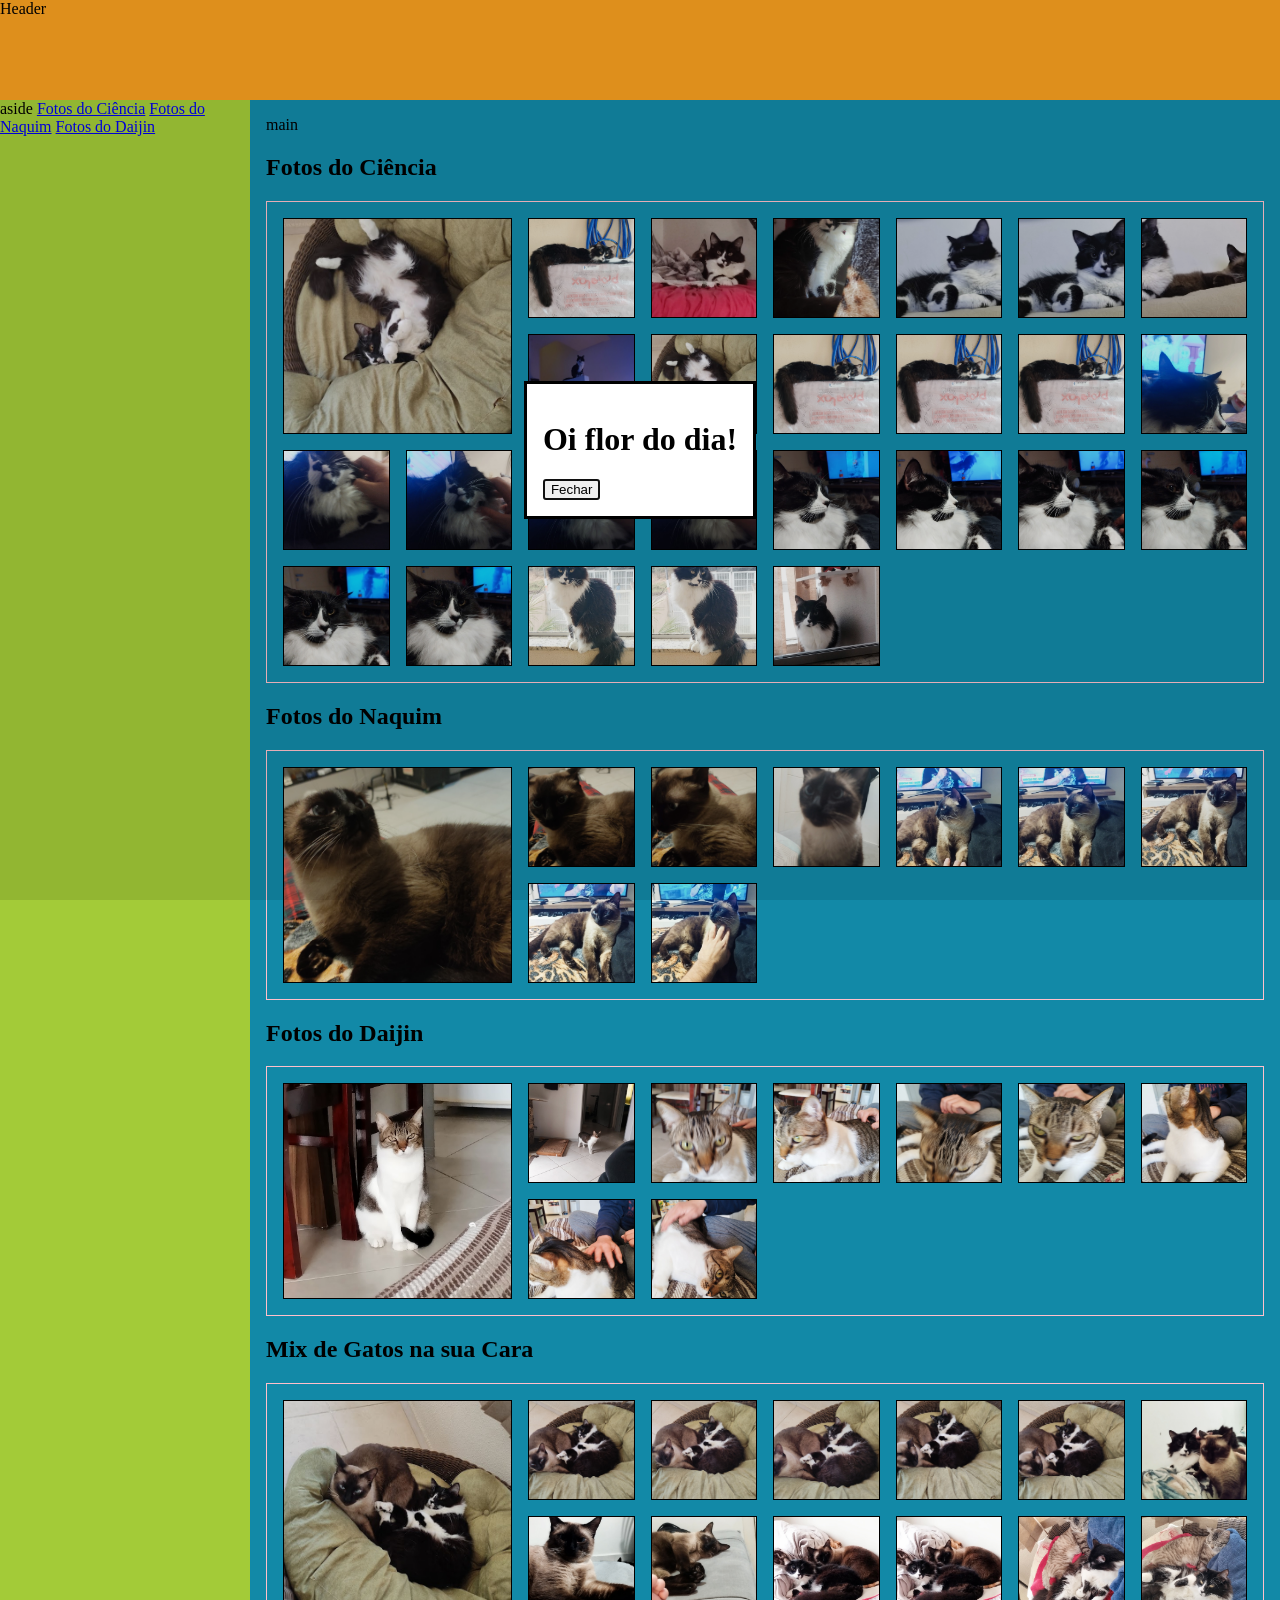
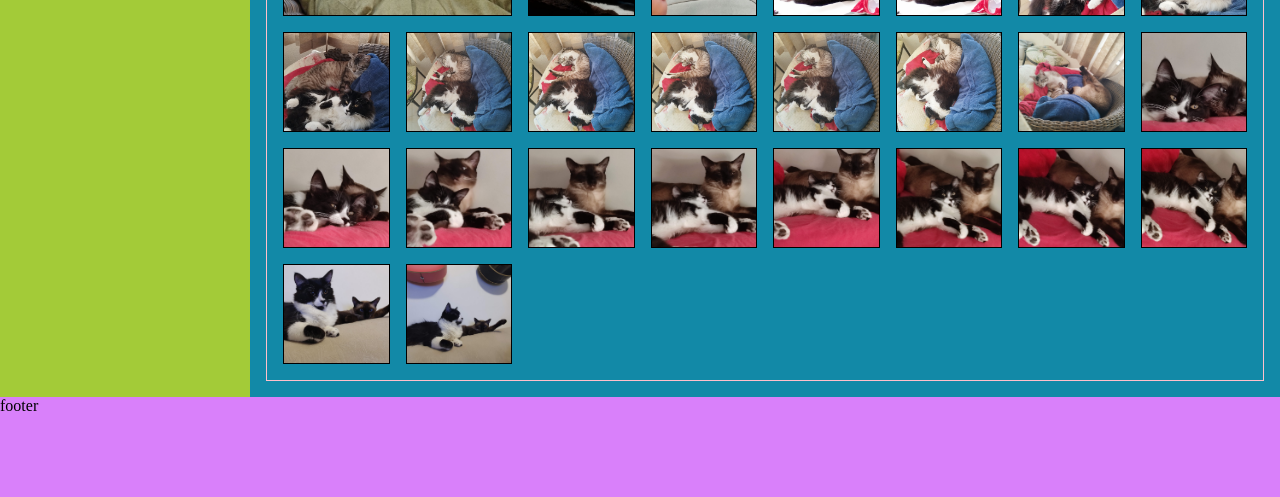
==== tri3-trab-003/index.html @ 1727a8e8 "..." ====
<!DOCTYPE html>
<html lang="en">

<head>
  <meta charset="UTF-8">
  <meta name="viewport" content="width=device-width, initial-scale=1.0">
  <title>Responsive GRID</title>
  <link rel="stylesheet" href="main.css">
  <link rel="stylesheet" href="responsive-grid.css">
  <script defer src="main.js" defer></script>
</head>

<body>
  <header></header>
  <aside>
    <a href="#ciencia">Fotos do Ciência</a>
    <a href="#naquim">Fotos do Naquim</a>
    <a href="#daijin">Fotos do Daijin</a>
  </aside>
  <main>
    <h2>Fotos do Ciência</h2>
    <a name="ciencia"></a>
    <div class="gallery" data-folder="ciencia" data-total="26"></div>

    <h2>Fotos do Naquim</h2>
    <a name="naquim"></a>
    <div class="gallery" data-folder="nanquim" data-total="9"></div>

    <h2>Fotos do Daijin</h2>
    <a name="daijin"></a>
    <div class="gallery" data-folder="cazo" data-total="9"></div>

    <h2>Mix de Gatos na sua Cara</h2>
    <a name="daijin"></a>
    <div class="gallery" data-folder="mix" data-total="31"></div>
  </main>
  <footer></footer>

  <dialog class="gallery-image-modal">
    <h1>Oi flor do dia!</h1>
    <button class="bt-close">Fechar</button>
  </dialog>
</body>

</html>
---- tri3-trab-003/main.css ----
* {
  box-sizing: border-box;
}

html {
  scroll-behavior: smooth;
}

body {
  margin: 0;
  border: 0;
}

header {
  min-width: 100px;
  min-height: 100px;
  background-color: #F79F1F;

  &::before {
    content: "Header"
  }
}

aside {
  min-width: 100px;
  min-height: 100px;
  background-color: #A3CB38;
  
  &::before {
    content: "aside"
  }
}

main {
  min-width: 100px;
  min-height: 100px;
  background-color: #1289A7;
  padding: 1rem;
  
  &::before {
    content: "main"
  }
}

footer {
  min-width: 100px;
  min-height: 100px;
  background-color: #D980FA;
  
  &::before {
    content: "footer"
  }
}
---- tri3-trab-003/responsive-grid.css ----
header {
  grid-area: header;
}

aside {
  grid-area: aside;
}

main {
  grid-area: content;
}

footer {
  grid-area: footer;
}

body {
  display: grid;
  grid-template-columns: 250px 1fr;
  grid-template-rows: 100px 1fr 100px;
  grid-template-areas: "header header" "aside  content" "footer footer";
  min-height: 100vh;
  margin: 0;
  border: 0;
}

main .gallery {
  border: 1px solid pink;
  padding: 1rem;
  display: grid;
  gap: 1rem;
  grid-template-columns: repeat(auto-fill, minmax(100px, 1fr));
  grid-auto-rows: 100px;
}

main .gallery > div {
  border: 1px solid #000;
  height: 100%;
  position: relative;
  overflow: hidden;
  transition: ease-in-out .3s;
}

main .gallery > div:hover {
  transform: scale(1.5);
  z-index: 99;
  box-shadow: 0 0 10px 5px rgba(0, 0, 0, 0.5);
  cursor: pointer;
  border-radius: 50%;
}

main .gallery > div:first-child {
  /* grid-column-start: 1;
  grid-column-end: 3;

  grid-row-start: 1;
  grid-row-end: 3; */

  /* grid-column: span 2;
  grid-row: span 2; */

  /* grid-area: 1 / 1 / 3 / 3; */

  grid-area: span 2 / span 2;
}
main .gallery > div img {
  width: 100%;
  height: 100%;
  object-fit: cover;
}

@media screen and (max-width: 600px) {
  body {
    grid-template-columns: 1fr;
    grid-template-rows: 100px 100px 1fr 100px;
    grid-template-areas: "header" "aside" "content" "footer";
  }
}
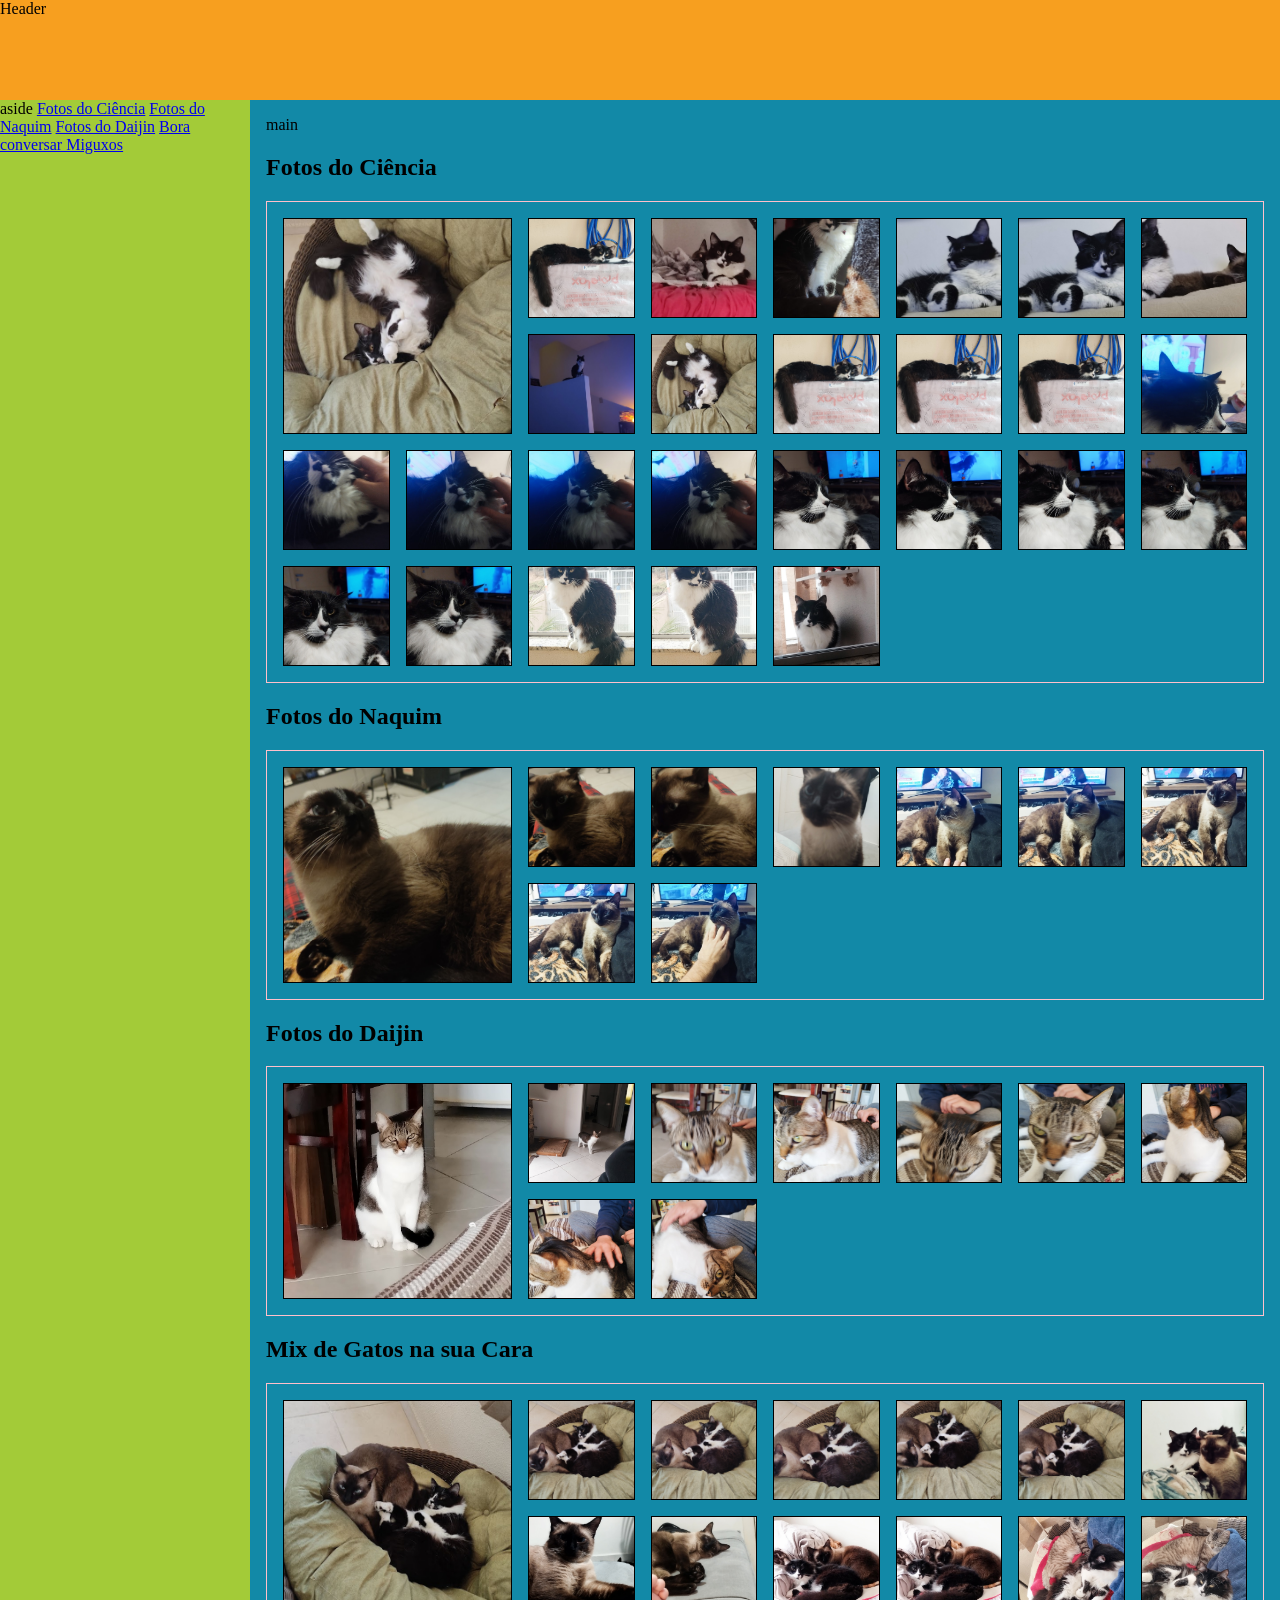
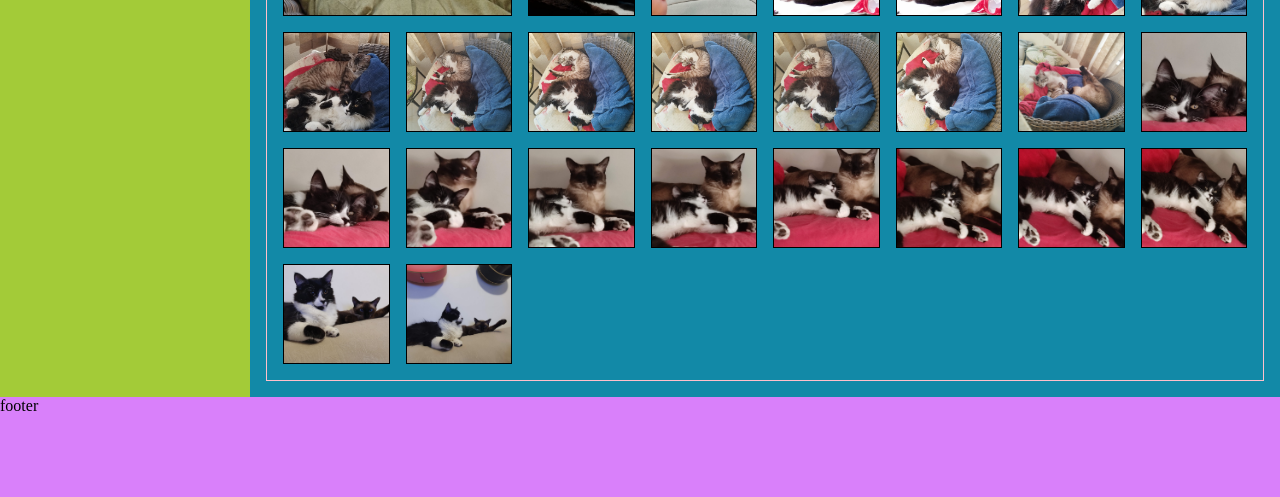
==== commit 78fefd70: "..." ====
--- a/tri3-trab-003/index.html
+++ b/tri3-trab-003/index.html
@@ -16,6 +16,7 @@
     <a href="#ciencia">Fotos do Ciência</a>
     <a href="#naquim">Fotos do Naquim</a>
     <a href="#daijin">Fotos do Daijin</a>
+    <a href="chatogpt.html">Bora conversar Miguxos</a>
   </aside>
   <main>
     <h2>Fotos do Ciência</h2>
@@ -37,8 +38,8 @@
   <footer></footer>
 
   <dialog class="gallery-image-modal">
-    <h1>Oi flor do dia!</h1>
-    <button class="bt-close">Fechar</button>
+    <div class="content"></div>
+    <button class="bt-close"></button>
   </dialog>
 </body>
 
--- a/tri3-trab-003/main.css
+++ b/tri3-trab-003/main.css
@@ -50,4 +50,5 @@
   &::before {
     content: "footer"
   }
-}+}
+
--- a/tri3-trab-003/responsive-grid.css
+++ b/tri3-trab-003/responsive-grid.css
@@ -69,6 +69,43 @@
   object-fit: cover;
 }
 
+.gallery-image-modal {
+  border-radius: 5px;
+  border: 1px solid black;
+  min-height: 250px;
+  min-width: 500px;
+  position: fixed;
+  overflow: unset;
+}
+
+.gallery-image-modal::backdrop {
+  background-color: rgba(0, 0, 0, 0.8);
+  backdrop-filter: blur(2px);
+}
+
+.gallery-image-modal .bt-close {
+  --size: 3rem;
+  --translate: calc(var(--size) / 3 * -1);
+  height: var(--size);
+  width: var(--size);
+  border-radius: 50%;
+  color: transparent;
+  position: absolute;
+  right: var(--translate);
+  top: var(--translate);
+}
+
+.gallery-image-modal .bt-close::after {
+  content: "❌";
+  color: red;
+  font-size: calc(var(--size) / 2);
+  border: 1px solid red;
+}
+
+.gallery-image-modal .content img {
+  max-height: 90vh;
+}
+
 @media screen and (max-width: 600px) {
   body {
     grid-template-columns: 1fr;
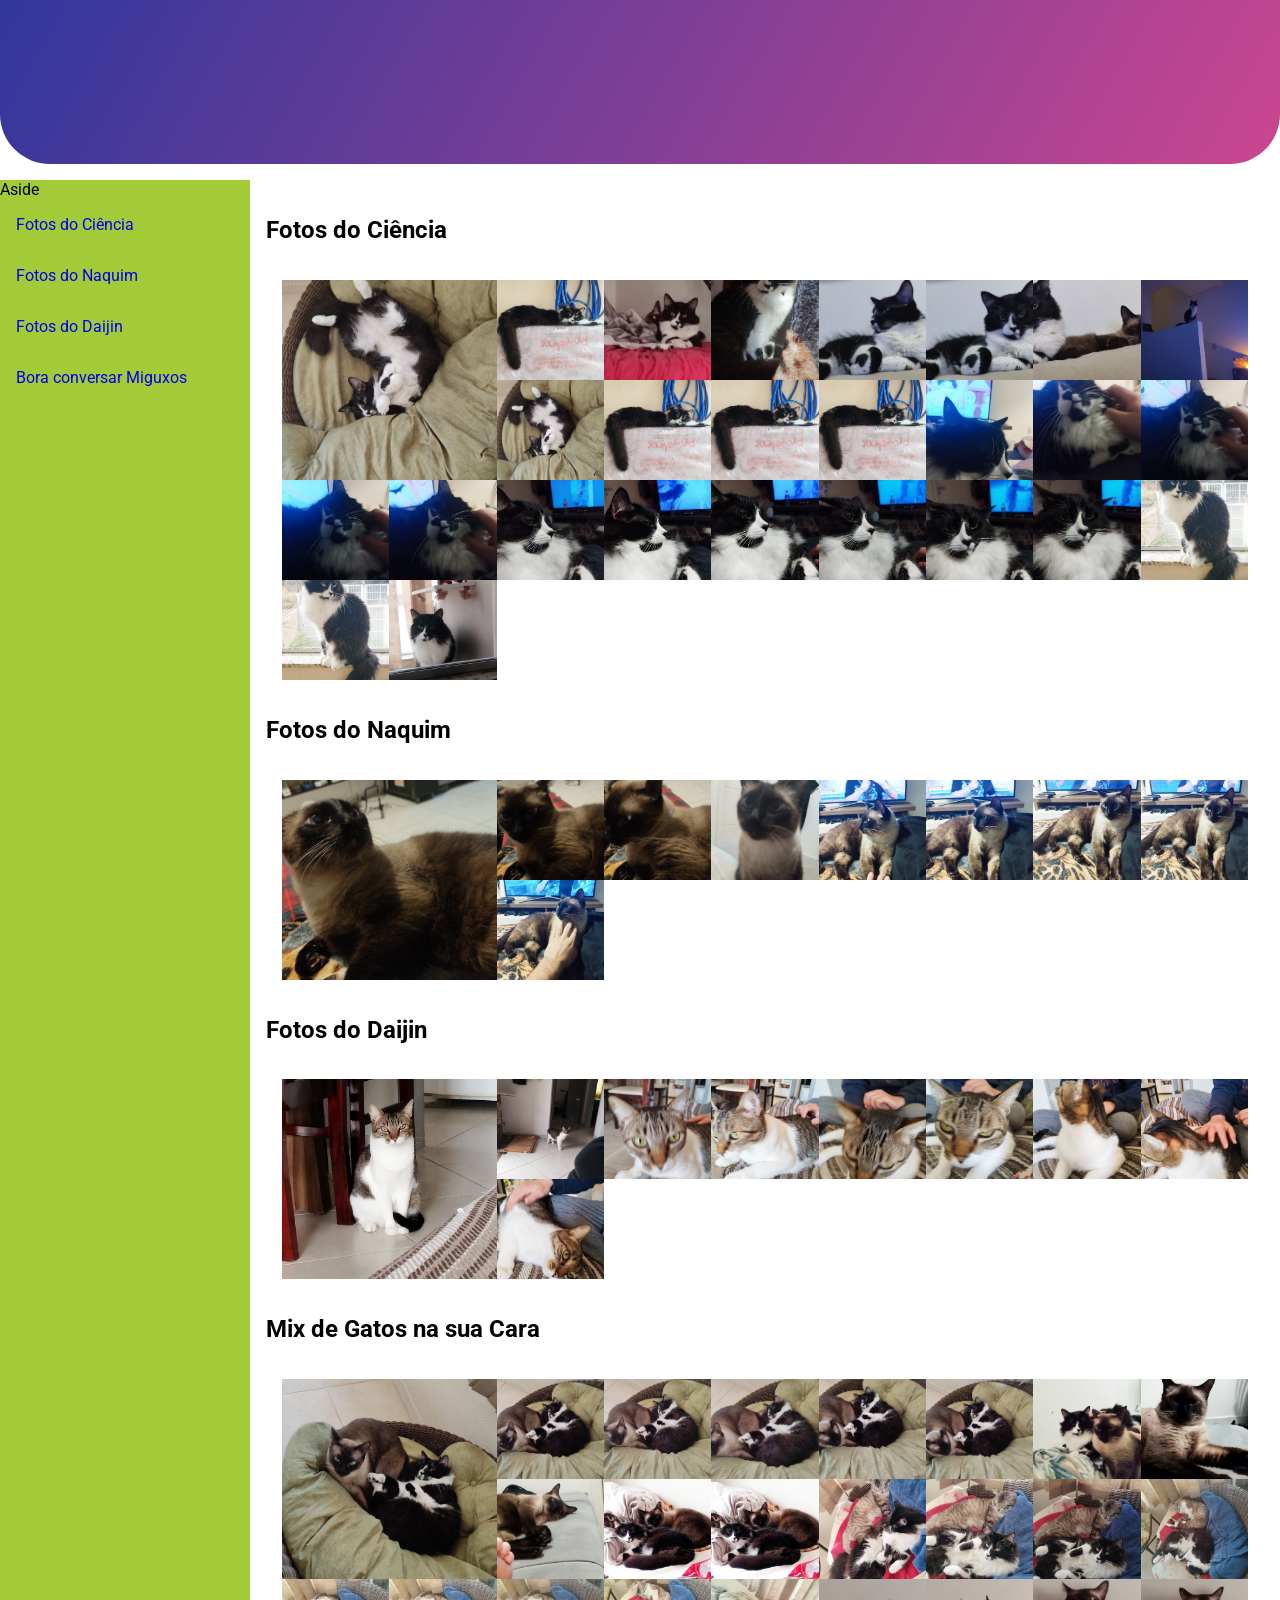
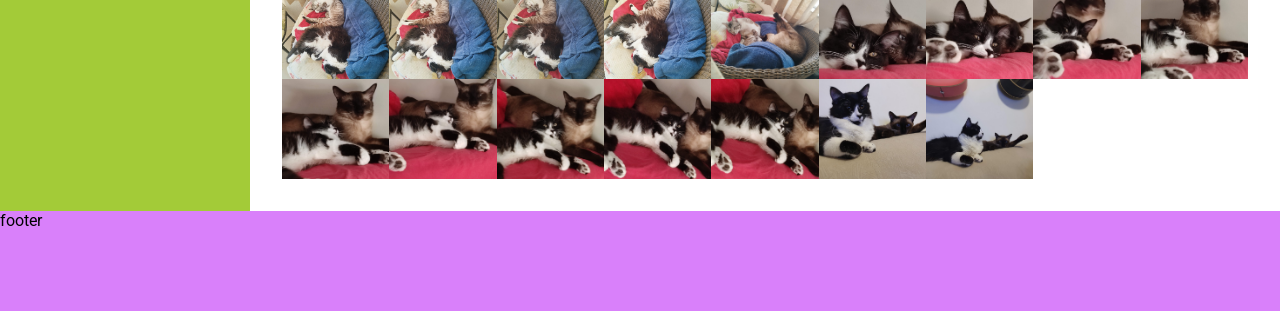
==== commit 37c595e1: "..." ====
--- a/tri3-trab-003/index.html
+++ b/tri3-trab-003/index.html
@@ -7,6 +7,7 @@
   <title>Responsive GRID</title>
   <link rel="stylesheet" href="main.css">
   <link rel="stylesheet" href="responsive-grid.css">
+  <link rel="stylesheet" href="varela-theme.css">
   <script defer src="main.js" defer></script>
 </head>
 
--- a/tri3-trab-003/main.css
+++ b/tri3-trab-003/main.css
@@ -27,7 +27,7 @@
   background-color: #A3CB38;
   
   &::before {
-    content: "aside"
+    content: "Aside"
   }
 }
 
--- a/tri3-trab-003/responsive-grid.css
+++ b/tri3-trab-003/responsive-grid.css
@@ -4,6 +4,18 @@
 
 aside {
   grid-area: aside;
+}
+
+aside a {
+  display: block;
+  text-decoration: none;
+  padding: 1rem;
+}
+
+aside a:hover {
+  background-color: rgba(255, 255, 255, .5);
+  background-image: url(https://t3.ftcdn.net/jpg/04/03/02/92/360_F_403029269_KCrGHt5AdtV7GSD2KeP8Wk2PYIbVKlNU.jpg);
+  background-size: cover;
 }
 
 main {
@@ -17,7 +29,7 @@
 body {
   display: grid;
   grid-template-columns: 250px 1fr;
-  grid-template-rows: 100px 1fr 100px;
+  grid-template-rows: 20vh 1fr 100px;
   grid-template-areas: "header header" "aside  content" "footer footer";
   min-height: 100vh;
   margin: 0;
--- a/tri3-trab-003/varela-theme.css
+++ b/tri3-trab-003/varela-theme.css
@@ -0,0 +1,33 @@
+@import url('https://fonts.googleapis.com/css2?family=Roboto:ital,wght@0,100;0,300;0,400;0,500;0,700;0,900;1,100;1,300;1,400;1,500;1,700;1,900&display=swap');
+
+* {
+  font-family: 'Roboto', sans-serif;
+}
+
+header {
+  background-image: linear-gradient(120deg, #31379C, #CA4690);
+  border-radius: 0 0 50px 50px;
+  margin-bottom: 1rem;
+
+  &::before {
+    content: ""
+  }
+}
+
+main {
+  background-color: transparent;
+
+  &::before {
+    content: ""
+  }
+}
+
+main .gallery {
+  border: none;
+  gap: 0
+}
+
+main .gallery > div {
+  border: none;
+  transition: .15s;
+}
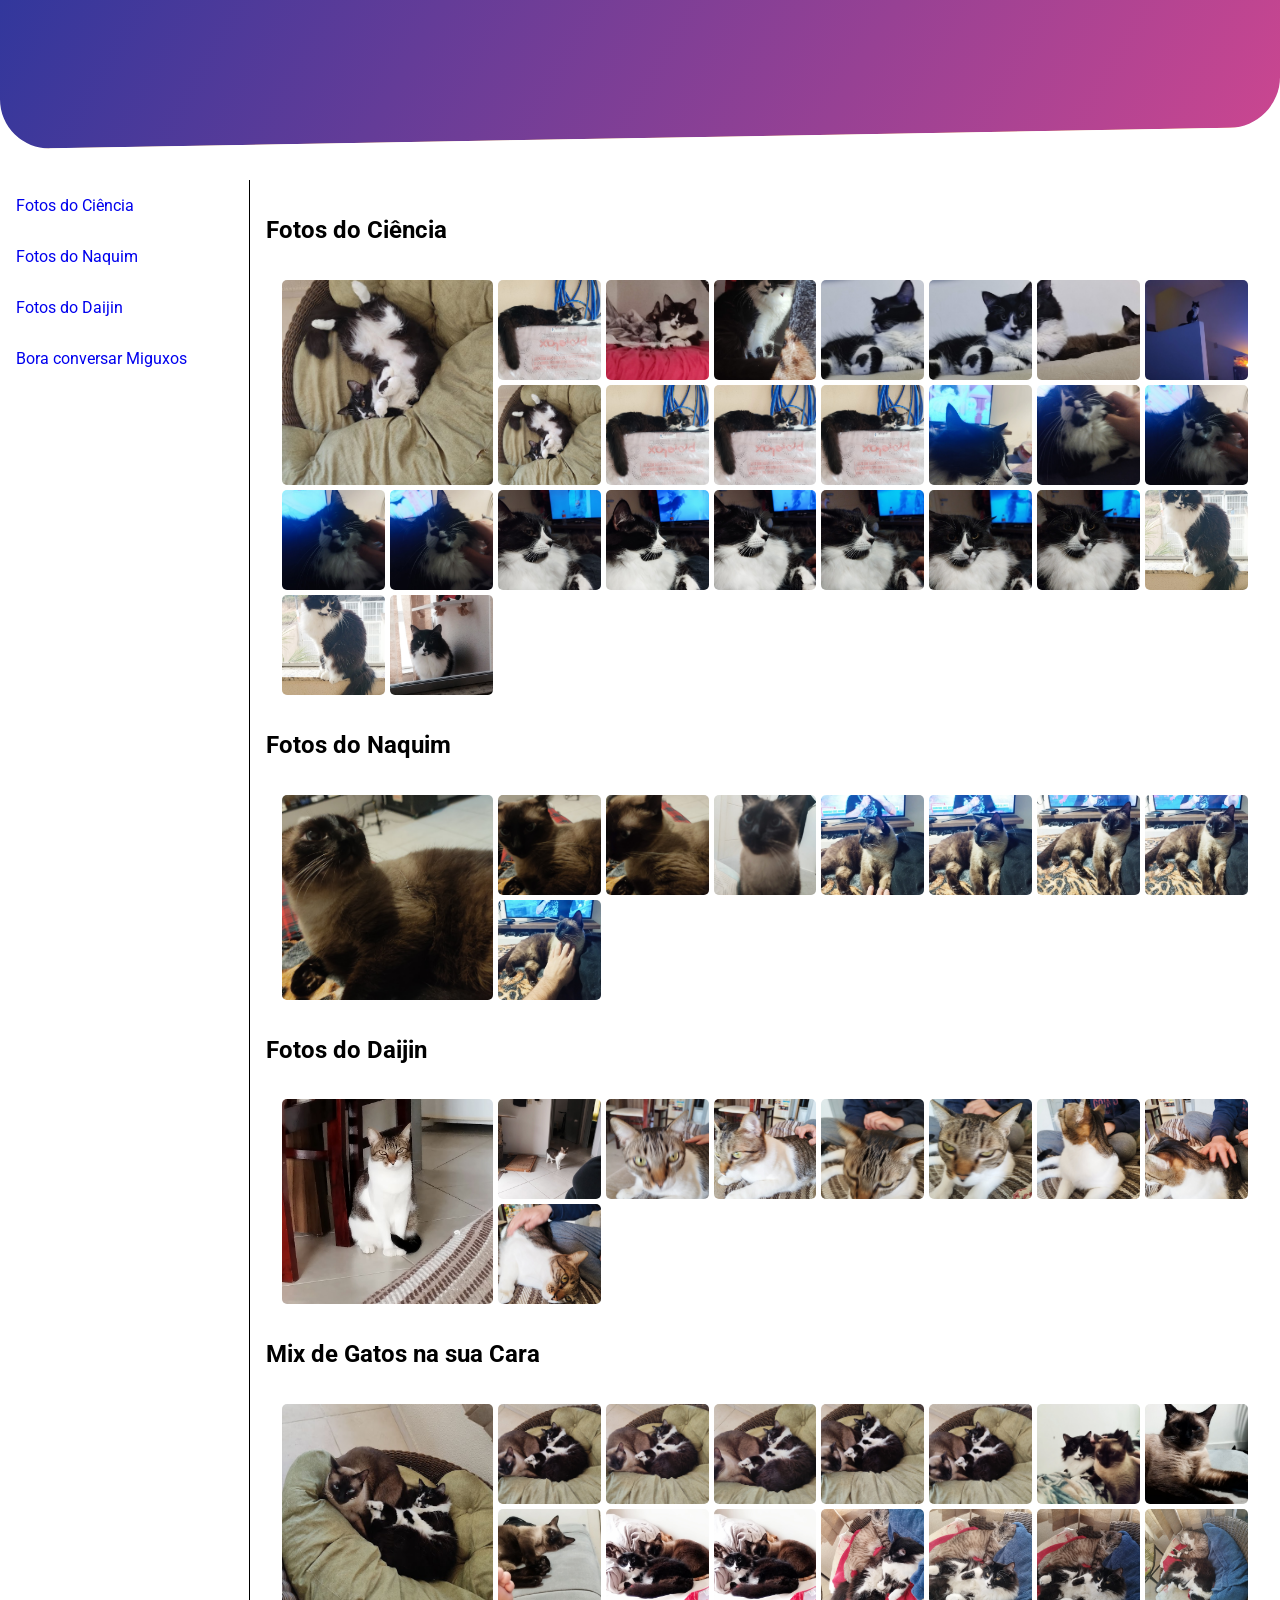
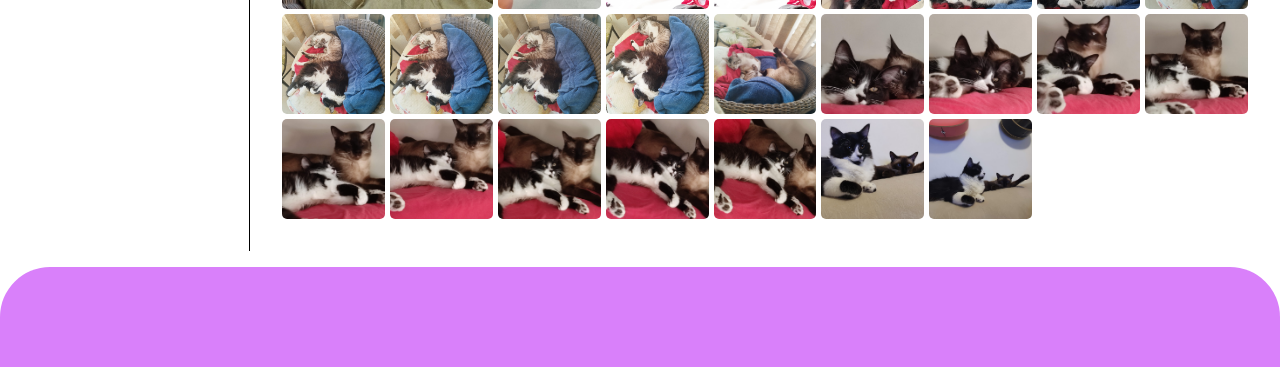
==== commit dcaaa2ed: "..." ====
--- a/tri3-trab-003/index.html
+++ b/tri3-trab-003/index.html
@@ -14,10 +14,12 @@
 <body>
   <header></header>
   <aside>
-    <a href="#ciencia">Fotos do Ciência</a>
-    <a href="#naquim">Fotos do Naquim</a>
-    <a href="#daijin">Fotos do Daijin</a>
-    <a href="chatogpt.html">Bora conversar Miguxos</a>
+    <div>
+      <a href="#ciencia">Fotos do Ciência</a>
+      <a href="#naquim">Fotos do Naquim</a>
+      <a href="#daijin">Fotos do Daijin</a>
+      <a href="chatogpt.html">Bora conversar Miguxos</a>
+    </div>
   </aside>
   <main>
     <h2>Fotos do Ciência</h2>
--- a/tri3-trab-003/responsive-grid.css
+++ b/tri3-trab-003/responsive-grid.css
@@ -4,18 +4,6 @@
 
 aside {
   grid-area: aside;
-}
-
-aside a {
-  display: block;
-  text-decoration: none;
-  padding: 1rem;
-}
-
-aside a:hover {
-  background-color: rgba(255, 255, 255, .5);
-  background-image: url(https://t3.ftcdn.net/jpg/04/03/02/92/360_F_403029269_KCrGHt5AdtV7GSD2KeP8Wk2PYIbVKlNU.jpg);
-  background-size: cover;
 }
 
 main {
@@ -75,6 +63,7 @@
 
   grid-area: span 2 / span 2;
 }
+
 main .gallery > div img {
   width: 100%;
   height: 100%;
@@ -84,8 +73,6 @@
 .gallery-image-modal {
   border-radius: 5px;
   border: 1px solid black;
-  min-height: 250px;
-  min-width: 500px;
   position: fixed;
   overflow: unset;
 }
@@ -108,10 +95,9 @@
 }
 
 .gallery-image-modal .bt-close::after {
-  content: "❌";
+  content: "✕";
   color: red;
   font-size: calc(var(--size) / 2);
-  border: 1px solid red;
 }
 
 .gallery-image-modal .content img {
--- a/tri3-trab-003/varela-theme.css
+++ b/tri3-trab-003/varela-theme.css
@@ -8,6 +8,8 @@
   background-image: linear-gradient(120deg, #31379C, #CA4690);
   border-radius: 0 0 50px 50px;
   margin-bottom: 1rem;
+  transform-origin: 0 0;
+  transform: skewY(-1deg) translateY(-9%);
 
   &::before {
     content: ""
@@ -24,10 +26,85 @@
 
 main .gallery {
   border: none;
-  gap: 0
+  gap: 5px
 }
 
-main .gallery > div {
+main .gallery>div {
   border: none;
   transition: .15s;
+  position: relative;
+  border-radius: 5px;
+
+  & > img {
+    top: 0;
+    position: absolute;
+    width: 100%;
+    height: 100%;
+    object-fit: cover;
+  }
+}
+
+main .gallery > div:hover {
+  transform-origin: center;
+  transform: scale(1.5);
+  width: 100%;
+  padding-top: 100%;
+}
+
+main .gallery:hover > div:not(:hover) {
+  transform: scale(.95);
+  filter: grayscale(100%);
+  transition: .15s;
+}
+
+aside {
+  background-color: transparent;
+  border-right: 1px solid #000;
+  
+  &::before {
+    content: ""
+  }
+}
+
+aside > div {
+  position: sticky;
+  top: 0;
+}
+
+aside a {
+  display: block;
+  text-decoration: none;
+  padding: 1rem;
+  transition: .2s;
+}
+
+aside a:hover {
+  background-color: rgba(0, 0, 0, .15);
+}
+
+footer {
+  margin-top: 1rem;
+}
+
+dialog {
+  min-width: auto;
+}
+
+.gallery-image-modal .bt-close {
+  cursor: pointer;
+  display: grid;
+  place-items: center;
+  outline: none;
+}
+
+.gallery-image-modal .bt-close::after {
+  color: black;
+}
+
+footer {
+  border-radius: 50px 50px 0 0;
+
+  &::before {
+    content: ""
+  }
 }
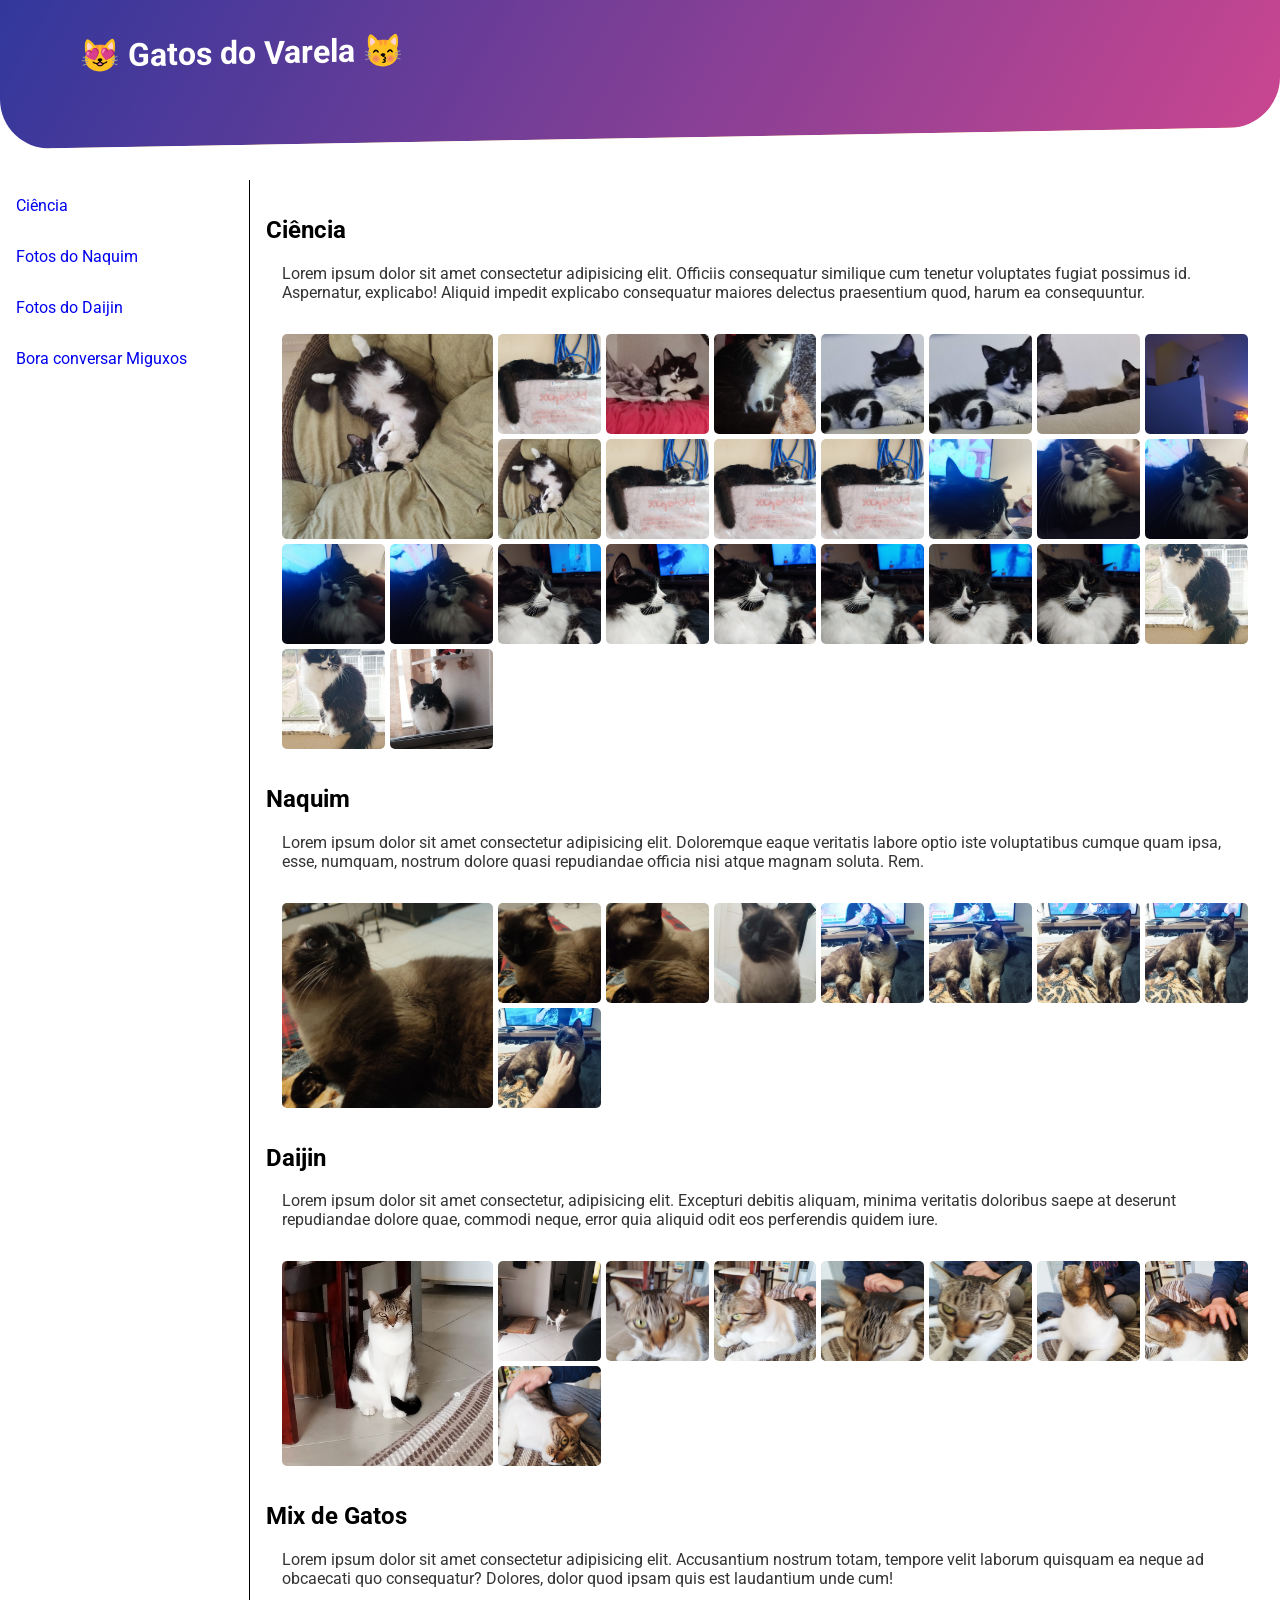
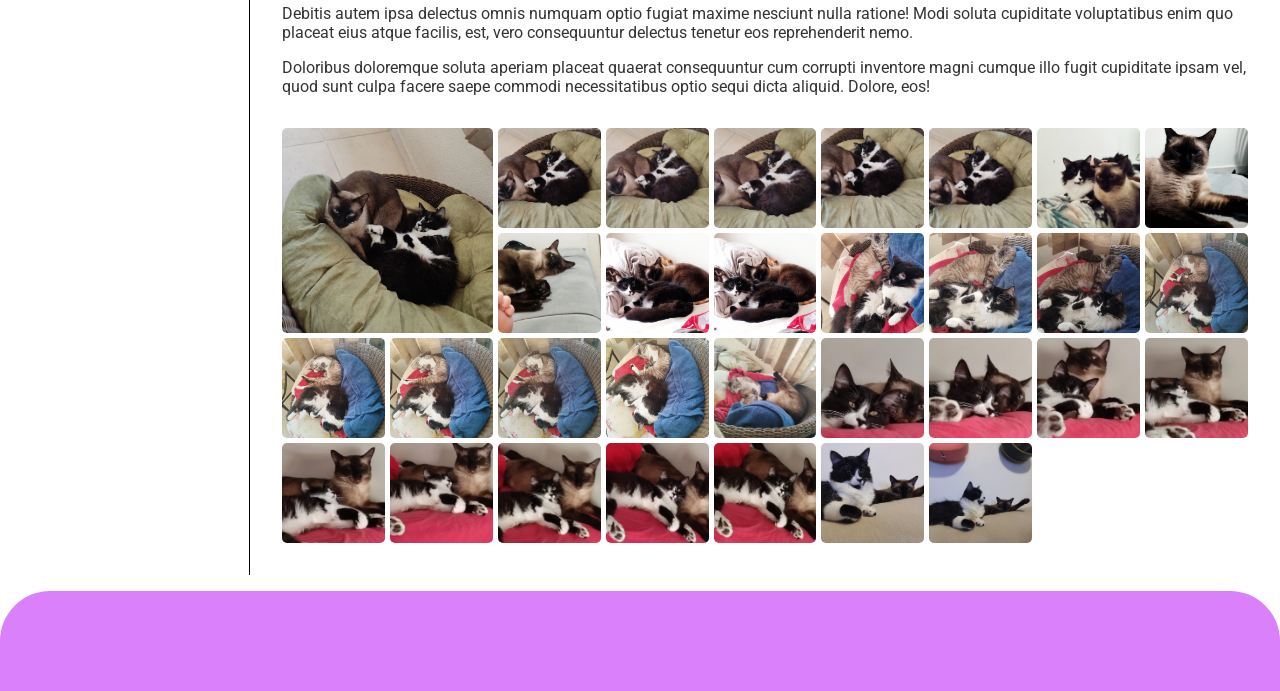
==== commit 88f2685f: "..." ====
--- a/tri3-trab-003/index.html
+++ b/tri3-trab-003/index.html
@@ -12,29 +12,42 @@
 </head>
 
 <body>
-  <header></header>
+  <header>
+    <h1>😻 Gatos do Varela 😽</h1>
+  </header>
   <aside>
     <div>
-      <a href="#ciencia">Fotos do Ciência</a>
+      <a href="#ciencia">Ciência</a>
       <a href="#naquim">Fotos do Naquim</a>
       <a href="#daijin">Fotos do Daijin</a>
       <a href="chatogpt.html">Bora conversar Miguxos</a>
     </div>
   </aside>
   <main>
-    <h2>Fotos do Ciência</h2>
+    <h2>Ciência</h2>
+    <p>Lorem ipsum dolor sit amet consectetur adipisicing elit. Officiis consequatur similique cum tenetur voluptates fugiat possimus id. Aspernatur, explicabo! Aliquid impedit explicabo consequatur maiores delectus praesentium quod, harum ea consequuntur.</p>
     <a name="ciencia"></a>
     <div class="gallery" data-folder="ciencia" data-total="26"></div>
 
-    <h2>Fotos do Naquim</h2>
+    <h2>Naquim</h2>
+    <p>
+    Lorem ipsum dolor sit amet consectetur adipisicing elit. Doloremque eaque veritatis labore optio iste voluptatibus cumque quam ipsa, esse, numquam, nostrum dolore quasi repudiandae officia nisi atque magnam soluta. Rem.
     <a name="naquim"></a>
     <div class="gallery" data-folder="nanquim" data-total="9"></div>
 
-    <h2>Fotos do Daijin</h2>
+    <h2>Daijin</h2>
+    <p>
+    Lorem ipsum dolor sit amet consectetur, adipisicing elit. Excepturi debitis aliquam, minima veritatis doloribus saepe at deserunt repudiandae dolore quae, commodi neque, error quia aliquid odit eos perferendis quidem iure.
     <a name="daijin"></a>
     <div class="gallery" data-folder="cazo" data-total="9"></div>
 
-    <h2>Mix de Gatos na sua Cara</h2>
+    <h2>Mix de Gatos</h2>
+    <p>
+    Lorem ipsum dolor sit amet consectetur adipisicing elit. Accusantium nostrum totam, tempore velit laborum quisquam ea neque ad obcaecati quo consequatur? Dolores, dolor quod ipsam quis est laudantium unde cum!
+    <p>
+    Debitis autem ipsa delectus omnis numquam optio fugiat maxime nesciunt nulla ratione! Modi soluta cupiditate voluptatibus enim quo placeat eius atque facilis, est, vero consequuntur delectus tenetur eos reprehenderit nemo.
+    <p>
+    Doloribus doloremque soluta aperiam placeat quaerat consequuntur cum corrupti inventore magni cumque illo fugit cupiditate ipsam vel, quod sunt culpa facere saepe commodi necessitatibus optio sequi dicta aliquid. Dolore, eos!
     <a name="daijin"></a>
     <div class="gallery" data-folder="mix" data-total="31"></div>
   </main>
--- a/tri3-trab-003/varela-theme.css
+++ b/tri3-trab-003/varela-theme.css
@@ -10,6 +10,8 @@
   margin-bottom: 1rem;
   transform-origin: 0 0;
   transform: skewY(-1deg) translateY(-9%);
+  color: #FFF;
+  padding: 2rem 5rem;
 
   &::before {
     content: ""
@@ -22,6 +24,11 @@
   &::before {
     content: ""
   }
+}
+
+main p {
+  padding: 0 1rem;
+  color: #333;
 }
 
 main .gallery {
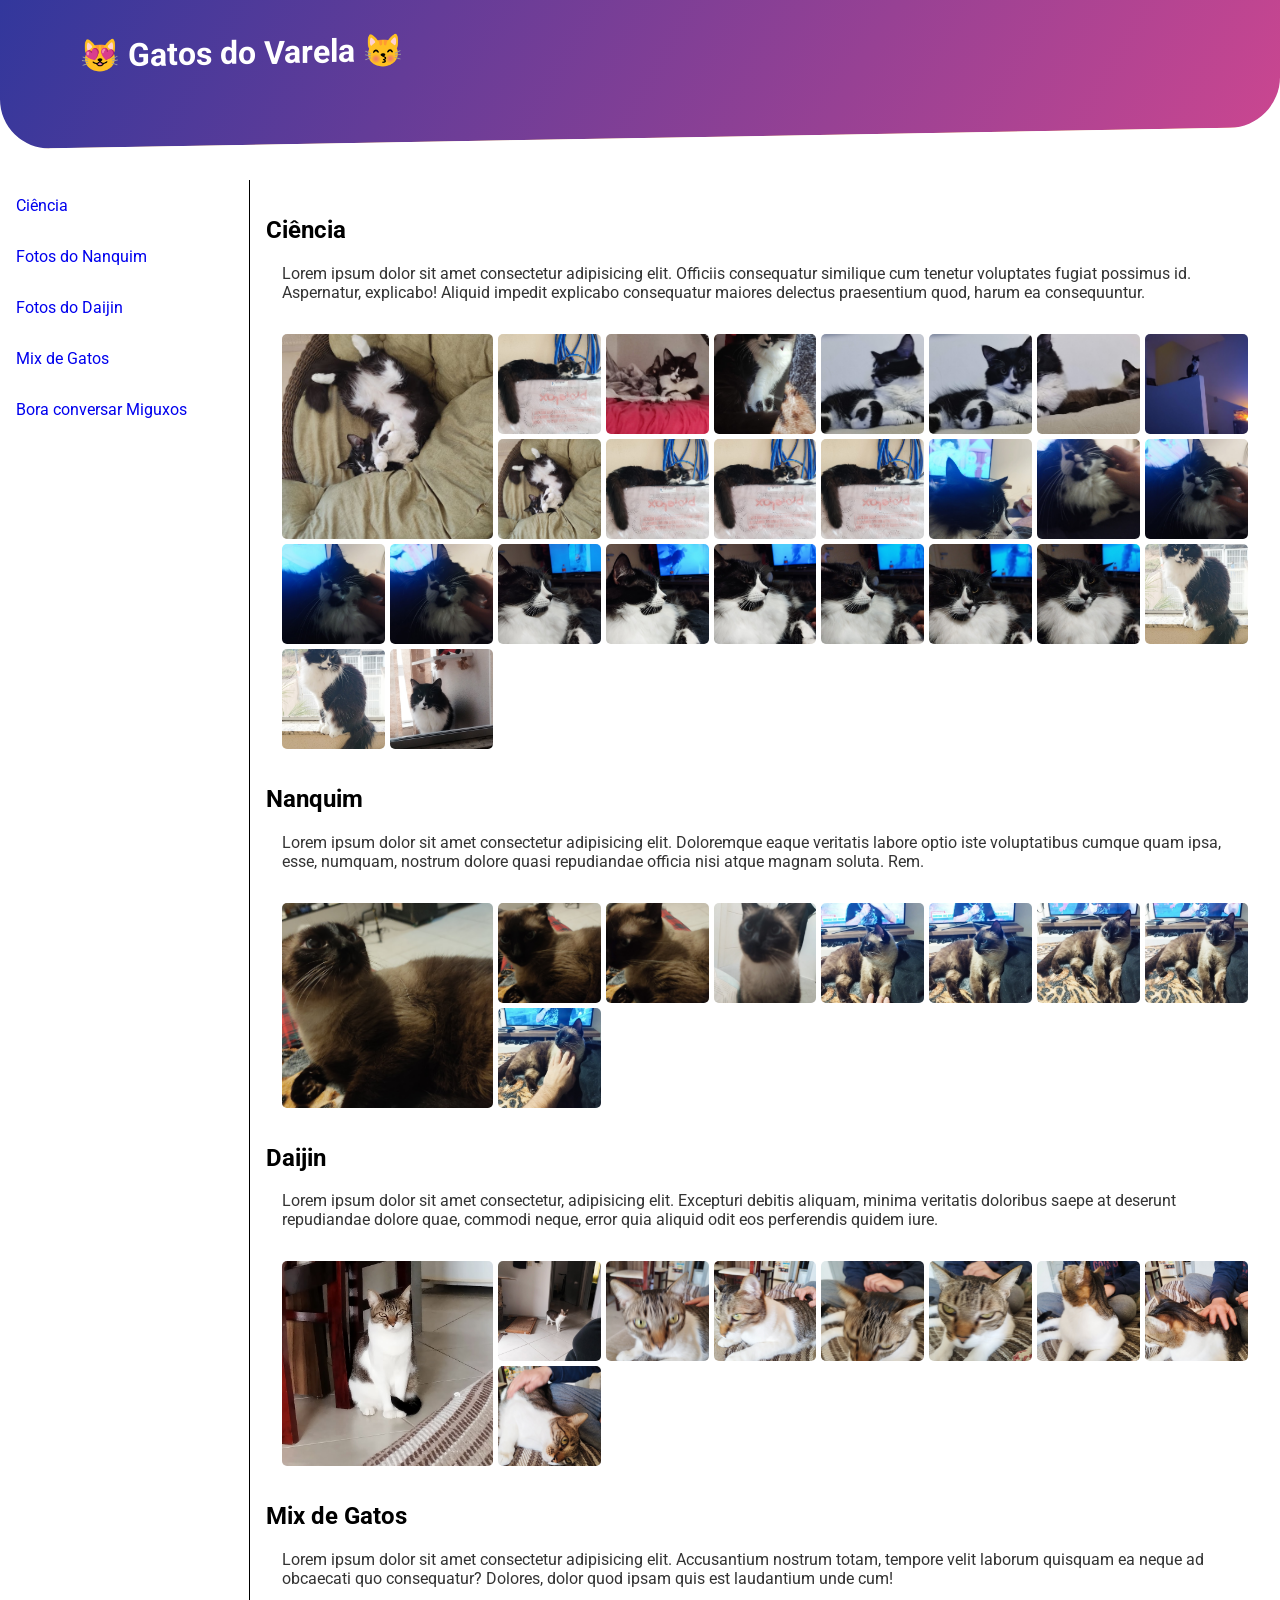
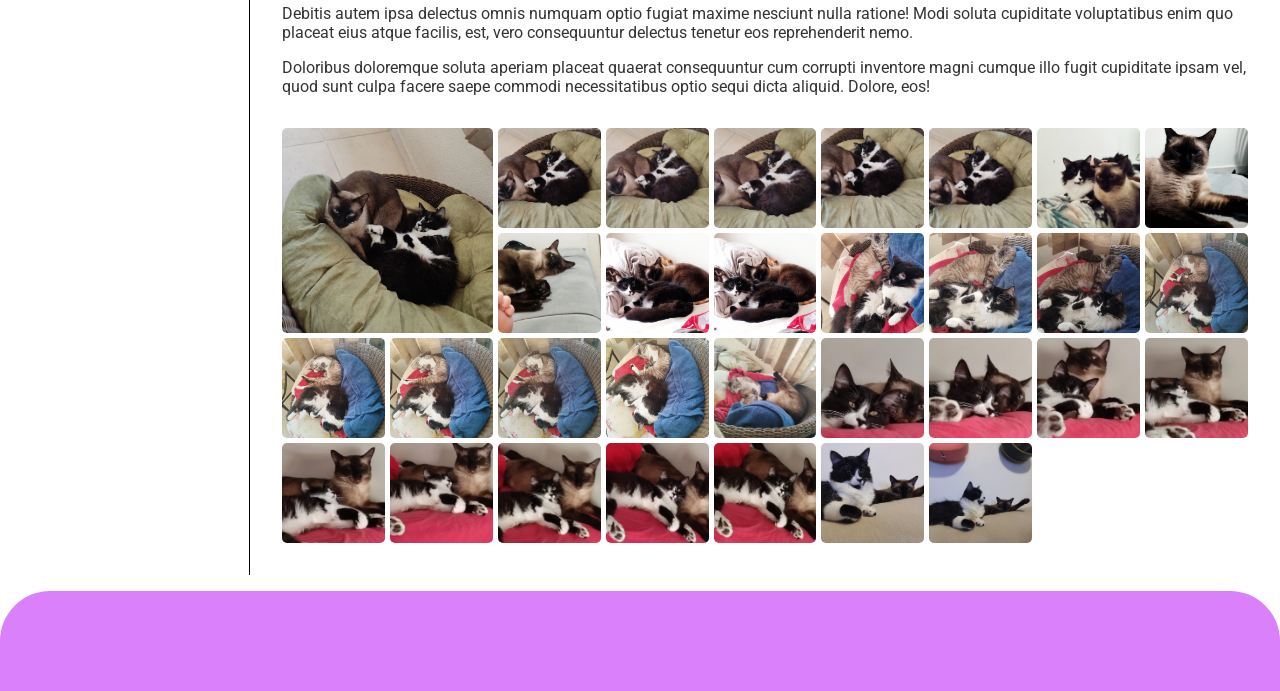
==== commit ae46dc3a: "..." ====
--- a/tri3-trab-003/index.html
+++ b/tri3-trab-003/index.html
@@ -18,40 +18,55 @@
   <aside>
     <div>
       <a href="#ciencia">Ciência</a>
-      <a href="#naquim">Fotos do Naquim</a>
+      <a href="#nanquim">Fotos do Nanquim</a>
       <a href="#daijin">Fotos do Daijin</a>
+      <a href="#mix">Mix de Gatos</a>
       <a href="chatogpt.html">Bora conversar Miguxos</a>
     </div>
   </aside>
   <main>
+    <a name="ciencia"></a>
     <h2>Ciência</h2>
-    <p>Lorem ipsum dolor sit amet consectetur adipisicing elit. Officiis consequatur similique cum tenetur voluptates fugiat possimus id. Aspernatur, explicabo! Aliquid impedit explicabo consequatur maiores delectus praesentium quod, harum ea consequuntur.</p>
-    <a name="ciencia"></a>
+    <p>Lorem ipsum dolor sit amet consectetur adipisicing elit. Officiis consequatur similique cum tenetur voluptates
+      fugiat possimus id. Aspernatur, explicabo! Aliquid impedit explicabo consequatur maiores delectus praesentium
+      quod, harum ea consequuntur.</p>
     <div class="gallery" data-folder="ciencia" data-total="26"></div>
 
-    <h2>Naquim</h2>
+    <a name="nanquim"></a>
+    <h2>Nanquim</h2>
     <p>
-    Lorem ipsum dolor sit amet consectetur adipisicing elit. Doloremque eaque veritatis labore optio iste voluptatibus cumque quam ipsa, esse, numquam, nostrum dolore quasi repudiandae officia nisi atque magnam soluta. Rem.
-    <a name="naquim"></a>
+      Lorem ipsum dolor sit amet consectetur adipisicing elit. Doloremque eaque veritatis labore optio iste voluptatibus
+      cumque quam ipsa, esse, numquam, nostrum dolore quasi repudiandae officia nisi atque magnam soluta. Rem.
+    </p>
     <div class="gallery" data-folder="nanquim" data-total="9"></div>
-
+    
+    <a name="daijin"></a>
     <h2>Daijin</h2>
     <p>
-    Lorem ipsum dolor sit amet consectetur, adipisicing elit. Excepturi debitis aliquam, minima veritatis doloribus saepe at deserunt repudiandae dolore quae, commodi neque, error quia aliquid odit eos perferendis quidem iure.
-    <a name="daijin"></a>
+      Lorem ipsum dolor sit amet consectetur, adipisicing elit. Excepturi debitis aliquam, minima veritatis doloribus
+      saepe at deserunt repudiandae dolore quae, commodi neque, error quia aliquid odit eos perferendis quidem iure.
+    </p>
     <div class="gallery" data-folder="cazo" data-total="9"></div>
 
+    <a name="mix"></a>
     <h2>Mix de Gatos</h2>
     <p>
-    Lorem ipsum dolor sit amet consectetur adipisicing elit. Accusantium nostrum totam, tempore velit laborum quisquam ea neque ad obcaecati quo consequatur? Dolores, dolor quod ipsam quis est laudantium unde cum!
+      Lorem ipsum dolor sit amet consectetur adipisicing elit. Accusantium nostrum totam, tempore velit laborum quisquam
+      ea neque ad obcaecati quo consequatur? Dolores, dolor quod ipsam quis est laudantium unde cum!
+    </p>
     <p>
-    Debitis autem ipsa delectus omnis numquam optio fugiat maxime nesciunt nulla ratione! Modi soluta cupiditate voluptatibus enim quo placeat eius atque facilis, est, vero consequuntur delectus tenetur eos reprehenderit nemo.
+      Debitis autem ipsa delectus omnis numquam optio fugiat maxime nesciunt nulla ratione! Modi soluta cupiditate
+      voluptatibus enim quo placeat eius atque facilis, est, vero consequuntur delectus tenetur eos reprehenderit nemo.
+    </p>
     <p>
-    Doloribus doloremque soluta aperiam placeat quaerat consequuntur cum corrupti inventore magni cumque illo fugit cupiditate ipsam vel, quod sunt culpa facere saepe commodi necessitatibus optio sequi dicta aliquid. Dolore, eos!
-    <a name="daijin"></a>
+      Doloribus doloremque soluta aperiam placeat quaerat consequuntur cum corrupti inventore magni cumque illo fugit
+      cupiditate ipsam vel, quod sunt culpa facere saepe commodi necessitatibus optio sequi dicta aliquid. Dolore, eos!
+    </p>
     <div class="gallery" data-folder="mix" data-total="31"></div>
   </main>
-  <footer></footer>
+  <footer>
+    <!--  -->
+  </footer>
 
   <dialog class="gallery-image-modal">
     <div class="content"></div>
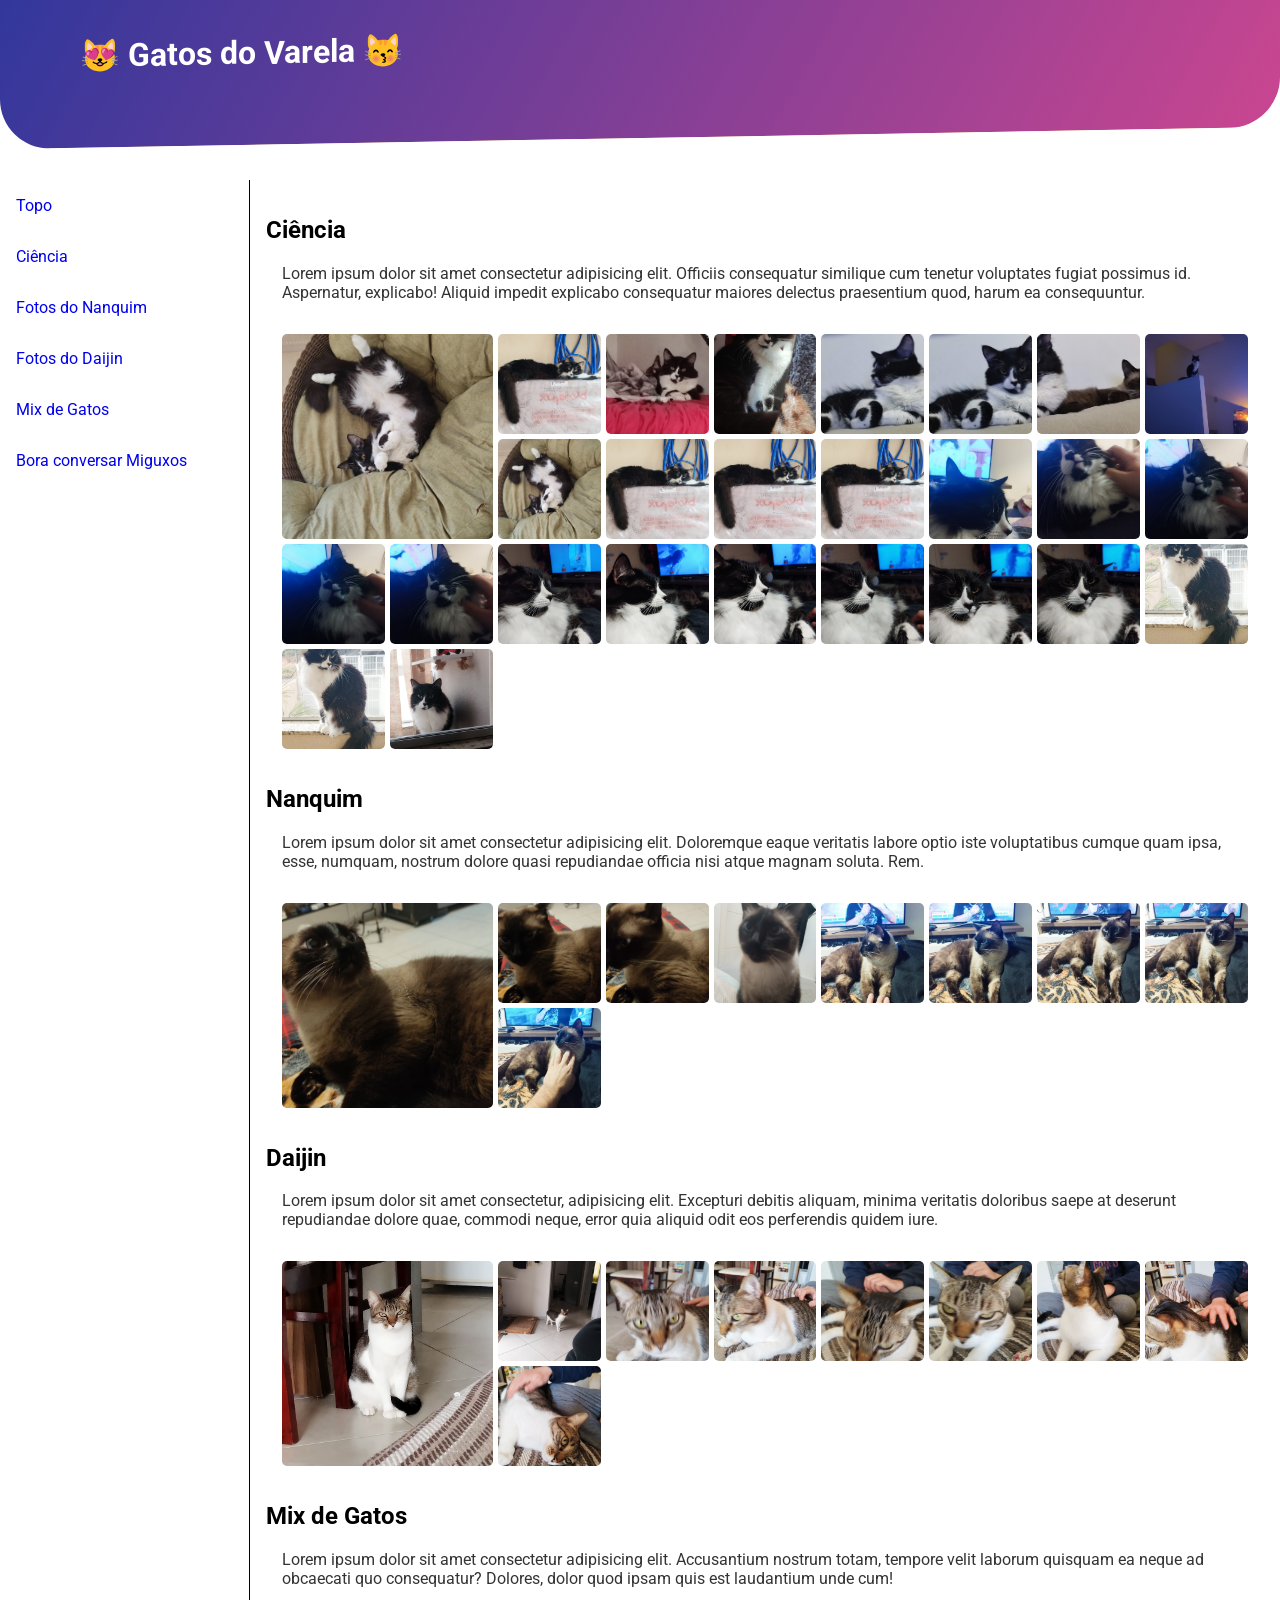
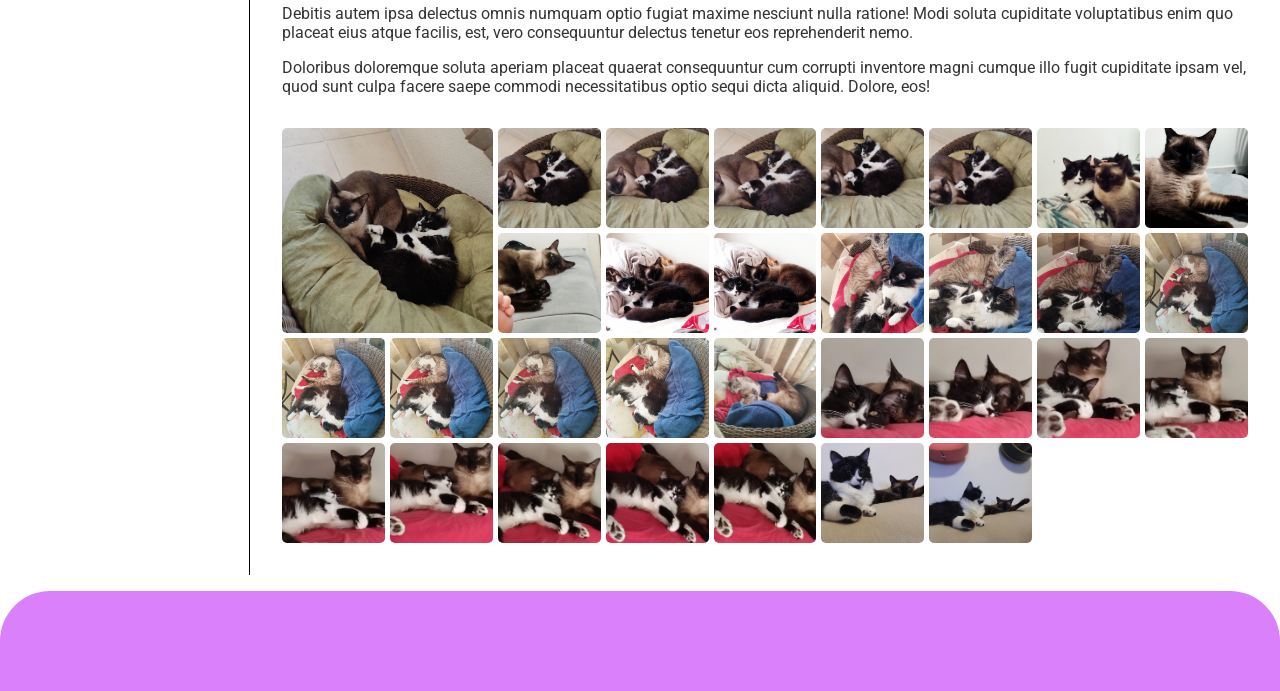
==== commit 8b1d95b0: "..." ====
--- a/tri3-trab-003/index.html
+++ b/tri3-trab-003/index.html
@@ -12,11 +12,12 @@
 </head>
 
 <body>
-  <header>
+  <header id="topo">
     <h1>😻 Gatos do Varela 😽</h1>
   </header>
   <aside>
     <div>
+      <a href="#top">Topo</a>
       <a href="#ciencia">Ciência</a>
       <a href="#nanquim">Fotos do Nanquim</a>
       <a href="#daijin">Fotos do Daijin</a>
@@ -25,31 +26,27 @@
     </div>
   </aside>
   <main>
-    <a name="ciencia"></a>
-    <h2>Ciência</h2>
+    <h2 id="ciencia">Ciência</h2>
     <p>Lorem ipsum dolor sit amet consectetur adipisicing elit. Officiis consequatur similique cum tenetur voluptates
       fugiat possimus id. Aspernatur, explicabo! Aliquid impedit explicabo consequatur maiores delectus praesentium
       quod, harum ea consequuntur.</p>
     <div class="gallery" data-folder="ciencia" data-total="26"></div>
 
-    <a name="nanquim"></a>
-    <h2>Nanquim</h2>
+    <h2 id="nanquim">Nanquim</h2>
     <p>
       Lorem ipsum dolor sit amet consectetur adipisicing elit. Doloremque eaque veritatis labore optio iste voluptatibus
       cumque quam ipsa, esse, numquam, nostrum dolore quasi repudiandae officia nisi atque magnam soluta. Rem.
     </p>
     <div class="gallery" data-folder="nanquim" data-total="9"></div>
-    
-    <a name="daijin"></a>
-    <h2>Daijin</h2>
+
+    <h2 id="daijin">Daijin</h2>
     <p>
       Lorem ipsum dolor sit amet consectetur, adipisicing elit. Excepturi debitis aliquam, minima veritatis doloribus
       saepe at deserunt repudiandae dolore quae, commodi neque, error quia aliquid odit eos perferendis quidem iure.
     </p>
     <div class="gallery" data-folder="cazo" data-total="9"></div>
 
-    <a name="mix"></a>
-    <h2>Mix de Gatos</h2>
+    <h2 id="mix">Mix de Gatos</h2>
     <p>
       Lorem ipsum dolor sit amet consectetur adipisicing elit. Accusantium nostrum totam, tempore velit laborum quisquam
       ea neque ad obcaecati quo consequatur? Dolores, dolor quod ipsam quis est laudantium unde cum!
--- a/tri3-trab-003/responsive-grid.css
+++ b/tri3-trab-003/responsive-grid.css
@@ -102,6 +102,7 @@
 
 .gallery-image-modal .content img {
   max-height: 90vh;
+  max-width: 100%;
 }
 
 @media screen and (max-width: 600px) {
